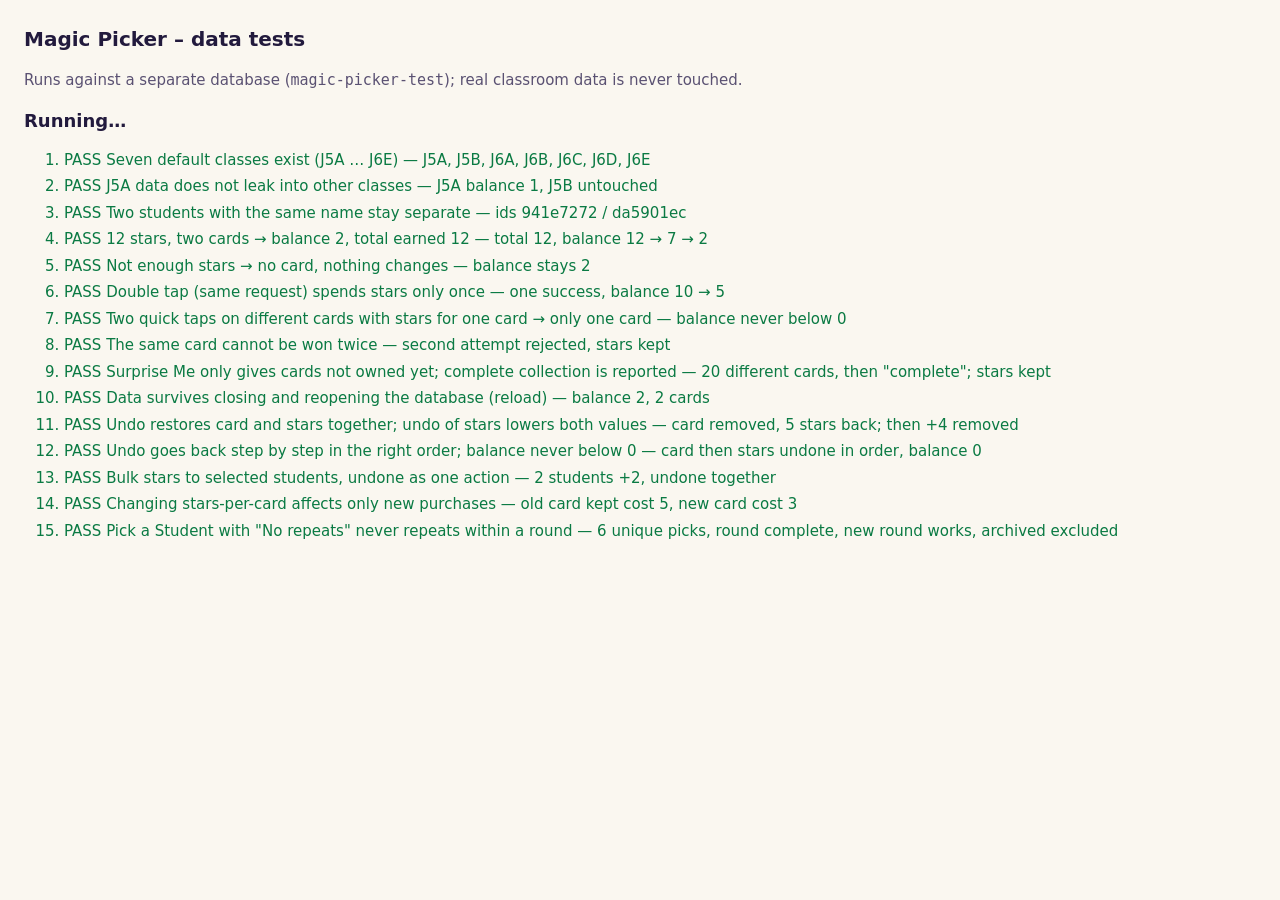
==== tests.html @ 016465ed "Magic Picker: classroom picker and star-and-card album Co-Authored-By: Claude Opus 5.5 <noreply@anth" ====
<!doctype html>
<html lang="en">
<head>
<meta charset="utf-8">
<meta name="viewport" content="width=device-width, initial-scale=1">
<title>Magic Picker Tests</title>
<style>
  body { font: 15px/1.5 system-ui, sans-serif; margin: 24px; background: #faf7f0; color: #221a3d; }
  h1 { font-size: 20px; }
  .pass { color: #0a7a43; } .fail { color: #b3122e; font-weight: 600; }
  li { margin: 4px 0; }
  #summary { font-weight: 700; font-size: 18px; margin: 12px 0; }
  .note { color: #5a5172; }
</style>
</head>
<body>
<h1>Magic Picker – data tests</h1>
<p class="note">Runs against a separate database (<code>magic-picker-test</code>); real classroom data is never touched.</p>
<div id="summary">Running…</div>
<ol id="out"></ol>
<script src="js/cards.js"></script>
<script src="js/store.js"></script>
<script src="js/tests.js"></script>
</body>
</html>
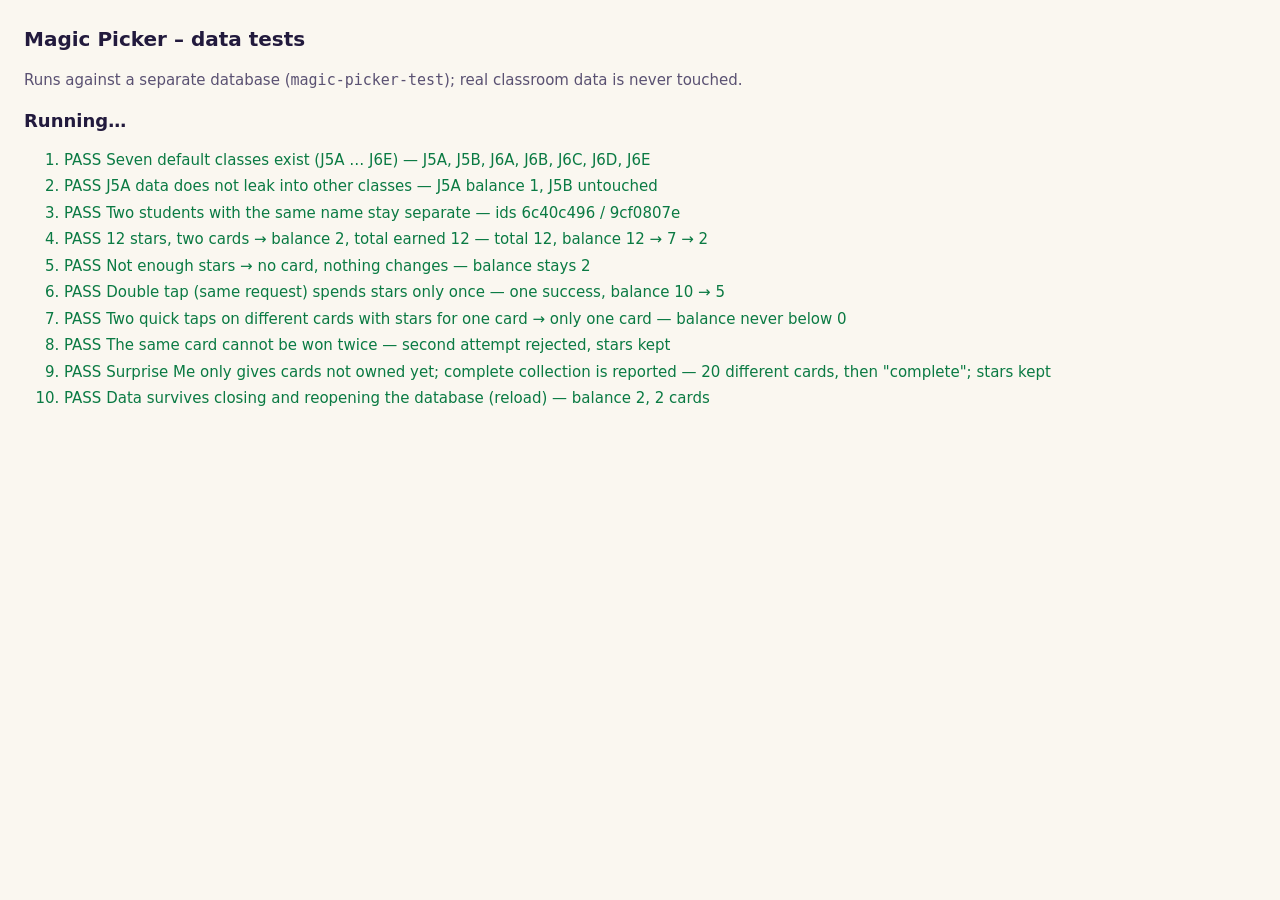
==== commit 466df628: "Add built-in 2025-2026 class lists (first name + initial); Turkish name sorting Co-Authored-By: Clau" ====
--- a/tests.html
+++ b/tests.html
@@ -19,6 +19,7 @@
 <div id="summary">Running…</div>
 <ol id="out"></ol>
 <script src="js/cards.js"></script>
+<script src="js/roster.js"></script>
 <script src="js/store.js"></script>
 <script src="js/tests.js"></script>
 </body>
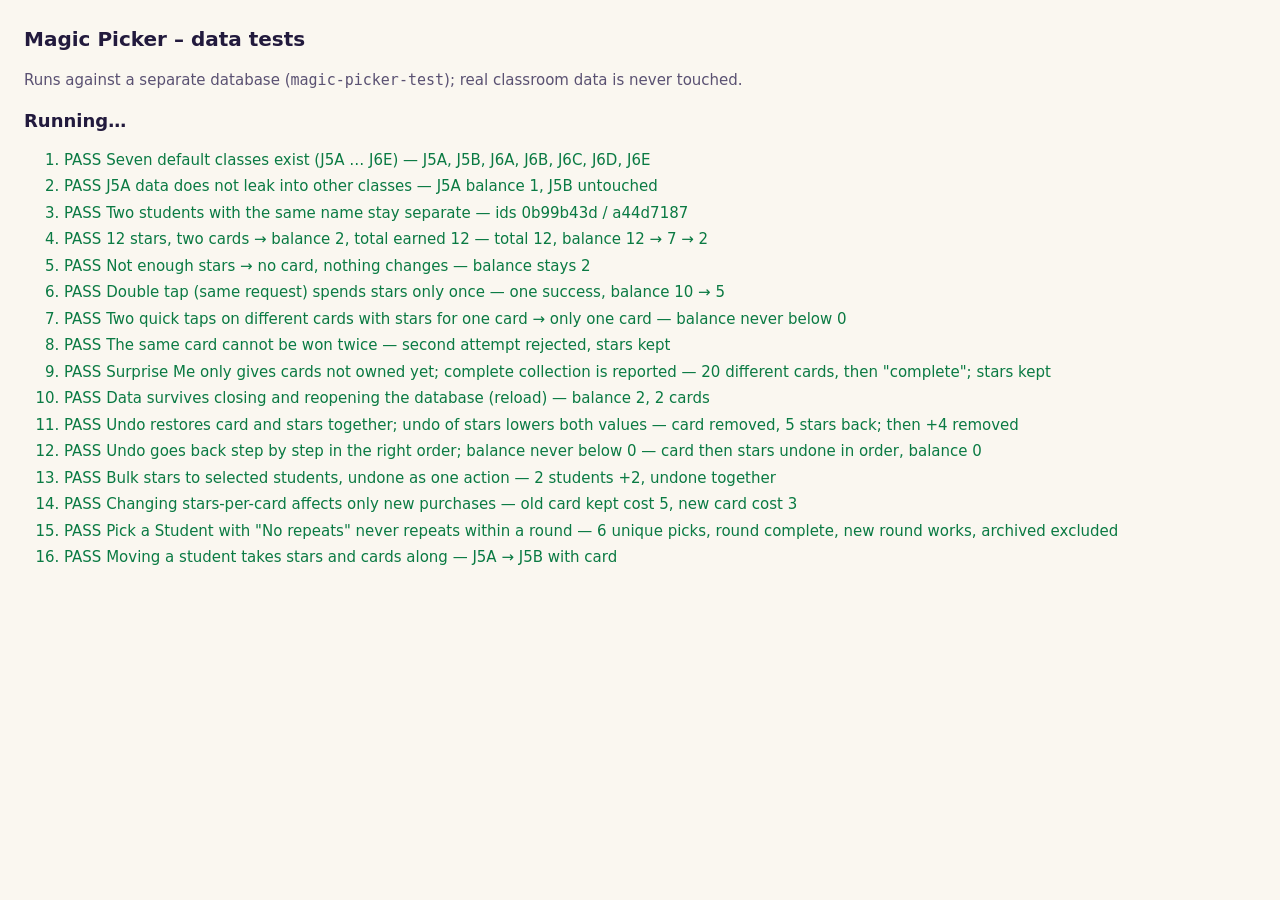
==== commit fa9103a4: "Add who's here today, picture symbols, spoken names and a backup reminder Co-Authored-By: Claude Opu" ====
--- a/tests.html
+++ b/tests.html
@@ -20,6 +20,7 @@
 <ol id="out"></ol>
 <script src="js/cards.js"></script>
 <script src="js/roster.js"></script>
+<script src="js/symbols.js"></script>
 <script src="js/store.js"></script>
 <script src="js/tests.js"></script>
 </body>
